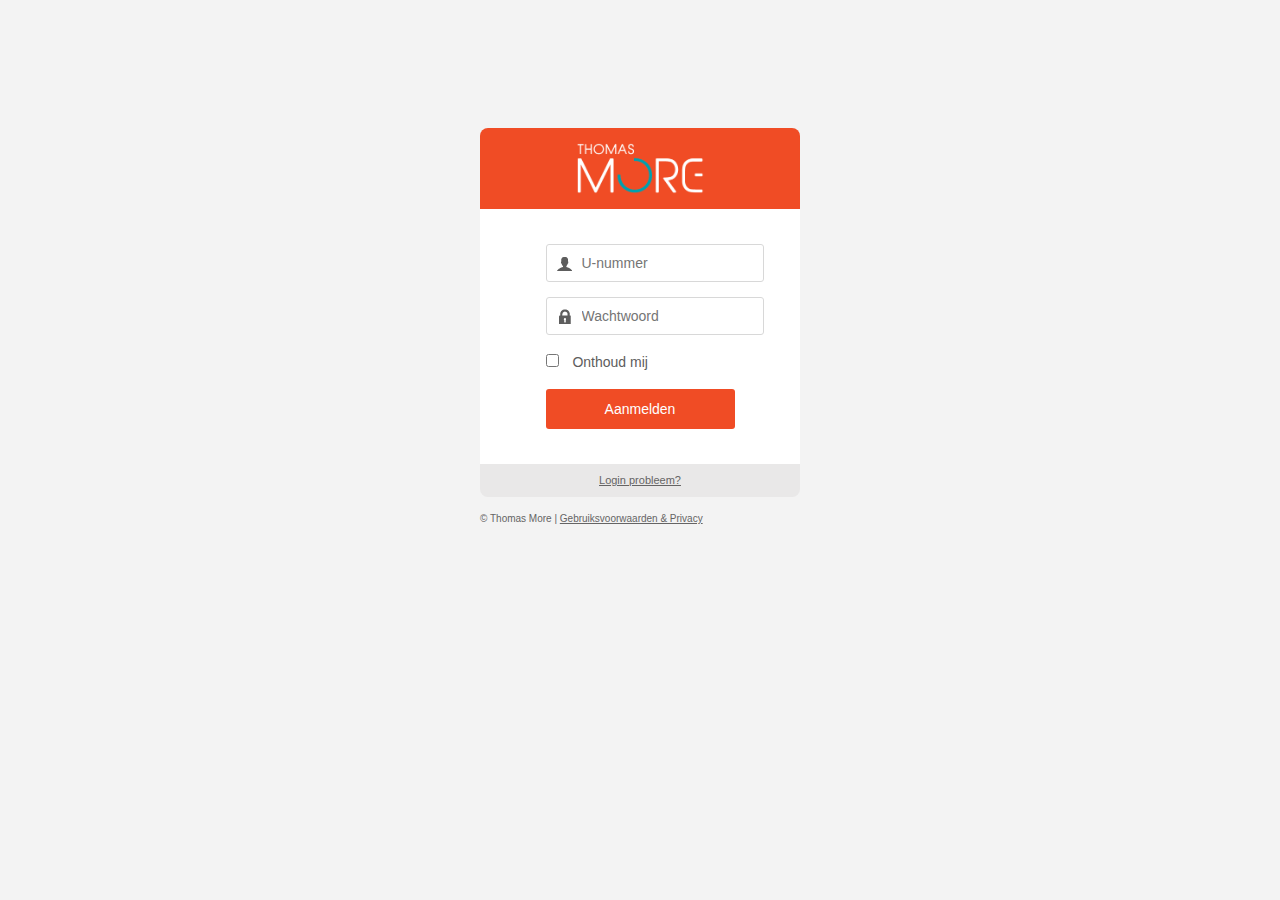
==== index.html @ 999e4d7d "Front-end" ====
<!doctype html>
<html lang="en">
<head>
	<meta charset="UTF-8">
	<link href="css/normalize.css" rel="stylesheet" type="text/css" />
	<link href="css/style.css" rel="stylesheet" type="text/css" />
	<title>Thomas More | Kerstkaart</title>
</head>
<body>

	<div id="login-container">
		<section id="login-header">
			<img id="login-logo" src="img/TM_logo.png" alt="Logo Thomas More Hogeschool"/>
		</section>

		<section id="login-content">
			<form>
				<input class="login-input unummer" type="text" name="unummer" placeholder="U-nummer" required>
				<input class="login-input wachtwoord" type="text" name="wachtwoord" placeholder="Wachtwoord" required>
				<input class="login-check" type="checkbox" name="onthouden"> Onthoud mij

				<!--<input class="login-button" type="submit" value="Aanmelden">-->
				<a class="login-button" href="stap1.html">Aanmelden</a>
			</form>
		</section>

		<section id="login-footer">
			<a href="#">Login probleem?</a>
		</section>

		<p id="login-copyright">&copy; Thomas More | <a href="#">Gebruiksvoorwaarden &amp; Privacy</a></p>
	</div>
	
</body>
</html>
---- css/style.css ----
.clearfix:after {
    content: ".";
    display: block;
    clear: both;
    visibility: hidden;
    line-height: 0;
    height: 0;
}
 
.clearfix {
    display: inline-block;
}
 
html[xmlns] .clearfix {
    display: block;
}
 
* html .clearfix {
    height: 1%;
}

/* LOGIN */

:focus {
	outline: 0;
}

body{
	background-color: #f3f3f3;
	font-family: Arial,sans-serif;
	color: #5d5d5d;
	line-height: 24px;
	font-size: 14px;
}

#login-container{
	width: 25%;
	margin: 0 auto;
	margin-top: 10%;
}

#login-header{
	background-color: #f04c25;
	-webkit-border-top-left-radius: 8px;
	-webkit-border-top-right-radius: 8px;
	-moz-border-radius-topleft: 8px;
	-moz-border-radius-topright: 8px;
	border-top-left-radius: 8px;
	border-top-right-radius: 8px;
	padding: 15px 0;
}

#login-logo{
	width: 40%;
	display: block;
	margin: 0 auto;
}

#login-content{
	padding: 35px 25px 35px 25px;
	background-color: white;
}

#login-content form{
	width: 70%;
	margin: 0 auto;
}

.login-input{
	border-radius: 3px;
	border: 1px solid #d8d8d8;
	padding: 10px 0px 10px 35px;
	display: block;
	margin-bottom: 15px;
}

form .unummer{
	background-image:url(../img/profile-icon.png);
	background-repeat:no-repeat;
	background-position:10px;
}

form .wachtwoord{
	background-image:url(../img/lock-icon.png);
	background-repeat:no-repeat;
	background-position:10px;
}

.login-button{
	margin-top: 15px;
	display: block;
	width: 100%;
	background-color: #f04c25;
	border: none;
	border-radius: 3px;
	color: white;
	padding: 8px 0;
	text-align: center;
	text-decoration: none;
}

#login-footer{
	background-color: #e9e8e8;
	text-align: center;
	padding: 3px 0 5px 0;
	-webkit-border-bottom-right-radius: 8px;
	-webkit-border-bottom-left-radius: 8px;
	-moz-border-radius-bottomright: 8px;
	-moz-border-radius-bottomleft: 8px;
	border-bottom-right-radius: 8px;
	border-bottom-left-radius: 8px;	
}

#login-footer a{
	color: #656464;
	font-size: 11px;
}

.login-check{
	margin-right: 10px;
}

#login-copyright a, 
#login-copyright{
	color: #656464;
	font-size: 10px;
}

/* -------------------------------------- */





#container, #preview-footer{
	margin: 0 auto;
	width: 60%;
	margin-top: 2%;
	-webkit-border-radius: 8px;
	-moz-border-radius: 8px;
	border-radius: 8px;
}

header{
	background-color: #f04c25;
	border-top-left-radius: 8px;
	border-top-right-radius: 8px;
	padding-bottom: 35px;
}

#content{
	background-color: white;
	padding: 70px 25px 20px 25px;
	-webkit-border-bottom-right-radius: 8px;
	-webkit-border-bottom-left-radius: 8px;
	-moz-border-radius-bottomright: 8px;
	-moz-border-radius-bottomleft: 8px;
	border-bottom-right-radius: 8px;
	border-bottom-left-radius: 8px;
}

#logo img{
	width:12%;
	display: block;
	margin: 0 auto;
}

#logo{
	display: block;
	clear: both;
}

#afmelden{
	float: right;
	color: white;
	background-color: #da470f;
	padding: 0px 10px;
	-webkit-border-top-right-radius: 8px;
	-moz-border-radius-topright: 8px;
	border-top-right-radius: 8px;
	font-size: 12px;
	text-decoration: none;
}

nav{
	margin-top: -14px;
	
}

nav ul{
	padding:0;
	margin:0;
}

nav li{
	display: inline-block;
	width: 20%;
	text-align: center;
	float: left;
	border-bottom: 1px solid #f9f9f9;
	padding: 15px 0px 15px 0px;
	background-color: white;
}

nav a{
	text-decoration: none;
	color: #dddbdb;
}


.active{
	background-color: #f9f9f9;
}

.active a{
	color: #5d5d5d;
}

.cijfer{
	border: 1px solid #f9f9f9;
	border-radius: 100px;
	padding: 3px 7px;
	margin-right: 8px;
}
.active .cijfer{
	border: 1px solid #5d5d5d;
}

#stap1-col1, 
#stap1-col2{
	display: inline-block;
}

#stap1-col1{
	width: 60%;
	margin-right: 5%;
	float: left;
}

#stap1-col2{
	width: 35%;
}

h1{
	font-size: 14px;
	font-weight: normal;
}

.stap1-preview{
	display: block;
	width: 100%;
	background-color: #f9f9f9;
	color: transparent;
	height: 300px;
}

.stap1-cards{
	display: inline-block;
	width: 45%;
	height: 100px;
	margin: 0px 5px 10px 0px;
	color: transparent;
	background-color: #f9f9f9;
}

#vorige-volgende{
	clear: both;
	display: block;
	list-style: none;
	padding: 0;
	margin-top: 50px;
}

.button-vorigevolgende, 
.button-email{
	background-color: #f04c25;
	border-radius: 3px;
	color: white;
	padding: 8px 10px;
	text-align: center;
	text-decoration: none;
}

#vorige-volgende li{
	display: inline-block;
}

#vorige-volgende li:first-child{
	float: left;
}

#vorige-volgende li:last-child{
	float: right;
}

.stap2-persoonlijkbericht{
	width: 99%;
	max-width: 99%;
	min-height: 200px;
	border: 1px solid #eeecec;
}

.stap2-characters{
	margin-top: -5px;
}

#emailtoevoegen, 
#emailaanpassen{
	list-style: none;
	padding: 0;
	display: inline-block;
}

#emailtoevoegen{
	float: left;
}

#emailaanpassen{
	float: right;
}

#emailtoevoegen li, 
#emailaanpassen li{
	display: inline-block;
}

#emailaanpassen .button-email{
	background-color: #f9f9f9;
	color: #d5d4d4;
}

#stap3-table{
	clear: both;
	width: 100%;
	display: block;
	margin-top: 70px;
}

#stap3-table th{
	background-color: #f9f9f9;
	font-weight: normal;
	text-align: left;
	color: black;
	padding: 3px 3px 3px 10px;
}

#stap3-table .col1, 
#stap3-table .col2 {
	width: 25%;
}
#stap3-table .col3 {
	width: 50%;
}

#stap3-table td{
	padding: 3px 3px 3px 10px;
}

#content-preview{
	padding-top:55px;
	width: 100%;
}

#preview-vorige-volgende ul, .stap4-card{
	display:block;
	padding:0;
}

#preview-vorige-volgende li{
	display: inline-block;
	list-style: none;
}
.stap4-card{
	list-style: none;
}
.stap4-card li{
	display: inline-block;
	width: 49%;
}

#container-preview{
	clear: both;
	width: 80%;
	margin: 0 auto;
	padding: 20px 0;
}

#preview-card li{
	display: inline-block;
	list-style: none;
	width: 49%;
	float: left;
}

#preview-card{
	padding: 0;
}

.stap4-card{
	background-color: #f9f9f9;
	color: transparent;
	min-height: 300px;
}

.stap4-message{
	background-color: white;
	min-height: 300px;
	padding-left: 20px;
}

#bewerken-verzenden{
	display: block;
	clear: both;
	width: 60%;
	margin: 0 auto;
	padding-top: 30px;
}

#bewerken-verzenden ul{
	margin: 0 auto;
	width: 270px;
	padding: 0;

}

#bewerken-verzenden li{
	display: inline-block;
	list-style: none;
}

#preview-footer{
	text-align: center;
}

#preview-header{
	background-color: transparent;
	padding-bottom: 0;
	padding-top: 2%;
}

#logo2 img{
	width:20%;
	display: block;
	margin: 0 auto;
}

.preview-verzonden, .button-nieuwekaart{
	text-align: center;
	margin: 0 auto;
}
.preview-verzonden{
	margin-bottom: 20px;
}

a.button-nieuwekaart{
	display: block;
	margin: 0 auto;
	background-color: #f04c25;
	border-radius: 3px;
	color: white;
	width: 180px;
	text-align: center;
	text-decoration: none;
	padding: 8px 0px 8px 0px;
}
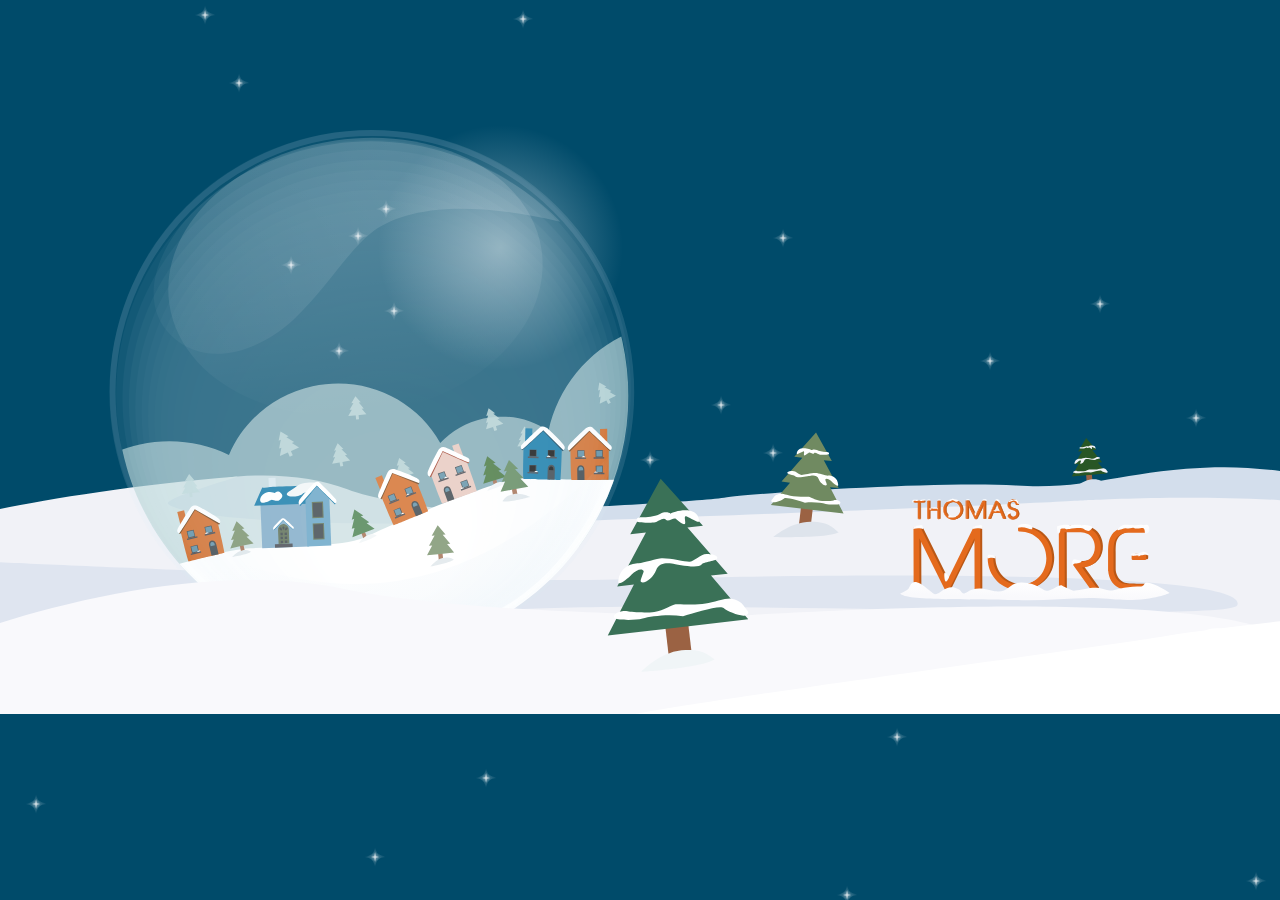
==== commit 6d24d6a7: "nieuwe versie ecard2" ====
--- a/index.html
+++ b/index.html
@@ -2,34 +2,35 @@
 <html lang="en">
 <head>
 	<meta charset="UTF-8">
-	<link href="css/normalize.css" rel="stylesheet" type="text/css" />
-	<link href="css/style.css" rel="stylesheet" type="text/css" />
-	<title>Thomas More | Kerstkaart</title>
+	<title>Amazing Glitter Star Effect Using Pure CSS3:techumber</title>
+	<link rel="stylesheet" href="style.css">
+	<link rel="stylesheet" href="snow.css">
+  <link rel="stylesheet" href="kadokes.css">
+  <link href="css/snowflakes.css" rel="stylesheet" media="screen" />
+	<link rel="stylesheet" href="reset.css">
 </head>
+<script src="js/ready.min.js" type="text/javascript"></script>
+  <script src="js/snowflakes.js" type="text/javascript"></script>
+<script type="text/javascript">
+    var snowflakes;
+    domReady(function() {
+      snowflakes = new Snowflakes('container','snowflakesContainer');   
+      snowflakes.create(100);
+    });
+</script>    
 <body>
-
-	<div id="login-container">
-		<section id="login-header">
-			<img id="login-logo" src="img/TM_logo.png" alt="Logo Thomas More Hogeschool"/>
-		</section>
-
-		<section id="login-content">
-			<form>
-				<input class="login-input unummer" type="text" name="unummer" placeholder="U-nummer" required>
-				<input class="login-input wachtwoord" type="text" name="wachtwoord" placeholder="Wachtwoord" required>
-				<input class="login-check" type="checkbox" name="onthouden"> Onthoud mij
-
-				<!--<input class="login-button" type="submit" value="Aanmelden">-->
-				<a class="login-button" href="stap1.html">Aanmelden</a>
-			</form>
-		</section>
-
-		<section id="login-footer">
-			<a href="#">Login probleem?</a>
-		</section>
-
-		<p id="login-copyright">&copy; Thomas More | <a href="#">Gebruiksvoorwaarden &amp; Privacy</a></p>
+	<div id="ecard">
+		<div id="snowflakesContainer"></div>  
+    
+		<div id="landschap">
+			
+		</div>
+		<div id="background">
+			<figure class="star">
+			</figure>
+		</div>
 	</div>
 	
+	<script type="text/javascript" src="loop.js"></script>
 </body>
 </html>--- a/style.css
+++ b/style.css
@@ -0,0 +1,104 @@
+/*simple reset*/
+html,
+body
+{
+	max-height: 1000px;
+
+}
+
+
+#ecard{
+	/*background-color: #004B6A;*/
+	display: block;
+	margin-left: auto;
+	margin-right: auto;
+}
+
+#landschap
+{
+	position: fixed;
+	background-image: url(landschap.svg);
+	background-repeat: no-repeat;
+	background-size: 100%;
+	height: 100%;
+	width: 100%;
+	z-index: 4;
+}
+
+#background
+{
+	position: fixed;
+	background: #004B6A;
+	height: 100%;
+	width: 100%;
+	z-index: -900;
+}
+
+.star {
+	display: block;
+	position: absolute;
+	background-image: url(ster.svg);
+	background-size: 20px;
+	background-repeat: no-repeat;
+	top: 50%;
+	left: 50%;
+	width: 20px;
+	height: 20px;
+	/*background: #F6F6F6;*/
+	overflow: hidden;
+	z-index: 2;
+	animation: glitter 4.5s linear 0s infinite normal;
+	-webkit-animation: glitter 4.5s linear 0s infinite normal;
+	-moz-animation: glitter 4.5s linear 0s infinite normal;
+	-ms-animation: glitter 4.5s linear 0s infinite normal;
+	-o-animation: glitter 4.5s linear 0s infinite normal;
+}
+/*.star-top,.star-bottom{
+	position: relative;
+	display: block;
+}
+.star-top:before , 
+.star-top:after ,
+.star-bottom:before ,
+.star-bottom:after{
+	content: "";
+	width: 20px;
+	height: 20px;
+	background: #004B6A;
+	border-radius: 50%;
+	position: absolute;
+}*/
+/*CSS3 pseudo class for positioning curves*/
+/*.star-top:before {
+	top: -10px;
+	left: -10px;
+}
+.star-top:after {
+	bottom: -10px;
+	left: 10px;
+}
+.star-bottom:before {
+	top: 10px;
+	left: -10px;
+}
+.star-bottom:after {
+	top: 10px;
+	left: 10px;
+}*/
+/*css3 keyframes for glittering effect*/
+@-webkit-keyframes glitter {
+	0%   { -webkit-transform: scale(1.0); opacity: 1; }
+	25%  { -webkit-transform: scale(0.5); opacity: 0; }
+	50%  { -webkit-transform: scale(1.0); opacity: 1; }
+	75%  { -webkit-transform: scale(0.5); opacity: 0; }
+	100% { -webkit-transform: scale(1.0); opacity: 1; }
+}
+@-moz-keyframes glitter {
+	0%   { -moz-transform: scale(1.0); opacity: 1; }
+	25%  { -moz-transform: scale(0.5); opacity: 0; }
+	50%  { -moz-transform: scale(1.0); opacity: 1; }
+	75%  { -moz-transform: scale(0.5); opacity: 0; }
+	100% { -moz-transform: scale(1.0); opacity: 1; }
+}
+
+
--- a/snow.css
+++ b/snow.css
@@ -0,0 +1,126 @@
+
+
+
+.svg-snowglobe
+{
+  z-index: 100;
+  position: fixed;
+  width: 100%;
+  height: 100%;
+}
+
+.svg-snowglobe .snow { 
+  fill: #ffffff; 
+  fill-opacity: 0;
+  
+}
+
+
+.svg-snowglobe .snow { 
+  -webkit-animation-name: snowfall;
+  -webkit-animation-duration: 10s;
+  -webkit-animation-iteration-count: infinite;
+  -webkit-animation-timing-function: ease-in;
+  
+  -ms-animation-name: snowfall;
+  -ms-animation-duration: 10s;
+  -ms-animation-iteration-count: infinite;
+  -ms-animation-timing-function: ease-in;
+
+  animation-name: snowfall;
+  animation-duration: 10s;
+  animation-iteration-count: infinite;
+  animation-timing-function: ease-in;
+  
+}
+
+.svg-snowglobe .snow:nth-child(1) { 
+  -webkit-animation-delay: 2s; 
+  -ms-animation-delay: 2s; 
+  animation-delay: 2s; 
+}
+.svg-snowglobe .snow:nth-child(2) { 
+  -webkit-animation-delay: 4s; 
+  -ms-animation-delay: 4s;
+  animation-delay: 4s; 
+  
+}
+.svg-snowglobe .snow:nth-child(3) { 
+  -webkit-animation-delay: 6s; 
+  -ms-animation-delay: 6s;
+  animation-delay: 6s; 
+}
+.svg-snowglobe .snow:nth-child(4) { 
+  -webkit-animation-delay: 8s; 
+  -ms-animation-delay: 8s;
+  animation-delay: 8s; 
+}
+.svg-snowglobe .snow:nth-child(5) { 
+  -webkit-animation-delay: 10s;
+  -ms-animation-delay: 10s;
+  animation-delay: 10s;
+}
+.svg-snowglobe .snow:nth-child(6) { 
+  -webkit-animation-delay: 12s;
+  -ms-animation-delay: 12s;
+  animation-delay: 12s;
+}
+.svg-snowglobe .snow:nth-child(7) { 
+  -webkit-animation-delay: 14s;
+  -ms-animation-delay: 14s;
+  animation-delay: 14s;
+}
+.svg-snowglobe .snow:nth-child(8) { 
+  -webkit-animation-delay: 16s; 
+  -ms-animation-delay: 16s;
+  animation-delay: 16s; 
+}
+.svg-snowglobe .snow:nth-child(9) { 
+  -webkit-animation-delay: 18s;
+  -ms-animation-delay: 18s;
+  animation-delay: 18s;
+}
+.svg-snowglobe .snow:nth-child(10) { 
+  -webkit-animation-delay: 20s;
+  -ms-animation-delay: 20s;
+  animation-delay: 20s;
+}
+
+.svg-snowglobe .snow:nth-child(11) { 
+  -webkit-animation-delay: 20s;
+  -ms-animation-delay: 20s;
+  animation-delay: 20s;
+}
+
+.svg-snowglobe .snow:nth-child(12) { 
+  -webkit-animation-delay: 20s;
+  -ms-animation-delay: 20s;
+  animation-delay: 20s;
+}
+
+.svg-snowglobe .snow:nth-child(13) { 
+  -webkit-animation-delay: 20s;
+  -ms-animation-delay: 20s;
+  animation-delay: 20s;
+}
+
+@-webkit-keyframes snowfall { 
+  0% { fill-opacity: 0; }
+  25% { fill-opacity: 1; }
+  50% { -webkit-transform: translateY(25px); fill-opacity: 0; }
+  100% { fill-opacity: 0 }
+}
+
+@-ms-keyframes snowfall { 
+  0% { fill-opacity: 0; }
+  25% { fill-opacity: 1; }
+  50% { -ms-transform: translateY(25px); fill-opacity: 0; }
+  100% { fill-opacity: 0 }
+}
+
+@keyframes snowfall { 
+  0% { fill-opacity: 0; }
+  25% { fill-opacity: 1; }
+  50% { transform: translateY(25px); fill-opacity: 0; }
+  100% { fill-opacity: 0 }
+}--- a/kadokes.css
+++ b/kadokes.css
@@ -0,0 +1,70 @@
+#kadokes
+{
+  z-index: 2;
+  position: fixed;
+  top: 25%;
+  left: -15%;
+}
+
+@-webkit-keyframes snow{
+  100% { top: 400px; -webkit-transform: rotate(2.2turn); }
+  }
+@-o-keyframes snow{
+  100% { top: 400px; -o-transform: rotate(2.2turn); }
+  }
+@-ms-keyframes snow{
+  100% { top: 400px; -ms-transform: rotate(2.2turn); }
+  }
+@-moz-keyframes snow{
+  100% { top: 400px; -moz-transform: rotate(2.2turn); }
+  }
+@keyframes snow{
+  100% { top: 400px; transform: rotate(2.2turn); }
+  }
+@-webkit-keyframes drift{
+  0% { left: -5px; }
+  25% { left: 55px; }
+  55% { left: -15px; }
+  100% { left: 0px;   }
+  }
+@-o-keyframes drift{
+  0% { left: -5px; }
+  25% { left: 55px; }
+  55% { left: -15px; }
+  100% { left: 0px; }
+  }
+@-ms-keyframes drift{
+  0% { left: -5px; }
+  25% { left: 55px; }
+  55% { left: -15px; }
+  100% { left: 0px; }
+  }
+@-moz-keyframes drift{
+  0% { left: -5px; }
+  25% { left: 55px; }
+  55% { left: -15px; }
+  100% { left: 0px; }
+  }
+@keyframes drift{
+  0% { left: -5px; }
+  25% { left: 55px; }
+  55% { left: -15px; }
+  100% { left: 0px; }
+  }
+
+img.flake {
+  width: 150px;
+  height: 150px;
+  position: relative;
+  -webkit-animation: snow 8s linear infinite forwards,drift 12s ease-in-out forwards infinite;
+  -moz-animation: snow 8s linear infinite forwards,drift 12s ease-in-out forwards infinite;
+  -ms-animation: snow 8s linear infinite forwards,drift 12s ease-in-out forwards infinite;
+  -o-animation: snow 8s linear infinite forwards,drift 12s ease-in-out forwards infinite;
+  animation: snow 8s linear infinite forwards,drift 12s ease-in-out forwards infinite;
+  }
+img.slow {
+  -webkit-animation: snow 12s linear infinite forwards,drift 18s ease-in-out forwards infinite;
+  -moz-animation: snow 12s linear infinite forwards,drift 184s ease-in-out forwards infinite;
+  -o-animation: snow 12s linear infinite forwards,drift 18s ease-in-out forwards infinite;
+  animation: snow 12s linear infinite forwards,drift 18s ease-in-out forwards infinite;
+  }--- a/css/snowflakes.css
+++ b/css/snowflakes.css
@@ -0,0 +1,220 @@
+/**********************************************
+ Based on the CSS3 snow demo created
+ by Estelle Weyl (@estellevw) available at:
+ http://www.standardista.com/sxsw/
+***********************************************/
+
+/* make sure horizontal scrollbars don't pop up because snowflakes stray over the edge */
+
+
+/* snowflakes container */
+#snowflakesContainer {
+	top: -15px;
+	position: absolute;
+	width: 100%;
+	height: 100%;
+	z-index: 100;
+	overflow: hidden;
+}
+
+/* default animation and transform */
+.snowflake {
+	position: absolute;
+	display: inline-block;
+	background-color: white;
+	opacity: 0.5;
+	height: 7px;
+	width: 7px;
+	z-index: -1;
+	border-radius: 50%;
+	-webkit-border-radius: 50%;
+	-moz-border-radius: 50%;
+	-ms-border-radius: 50%;
+	transform-origin: left -20px;
+	animation: falling 7.7s linear 2s infinite;
+	-webkit-transform-origin: left -20px;
+	-webkit-animation: falling 7.7s linear 2s infinite;
+	-moz-animation: falling 7.7s linear 2s infinite;
+	-ms-animation: falling 7.7s linear 2s infinite;
+}
+
+/* animation used for ALL snowflakes, 1000px will be updated by Snowflakes.create() to reflect true height of window */
+@keyframes falling {
+	0% { 
+		transform: translate3d(0,0,0) rotate(0deg);
+	}
+	100% { 
+		transform: translate3d(0,1000px,0) rotate(360deg);
+	}	
+}
+
+@-webkit-keyframes falling {
+	0% { 
+		-webkit-transform: translate3d(0,0,0) rotate(0deg);
+	}
+	100% { 
+		-webkit-transform: translate3d(0,1000px,0) rotate(360deg);
+	}	
+}
+
+@-moz-keyframes falling {
+	0% { 
+		-moz-transform: translate3d(0,0,0) rotate(0deg);
+	}
+	100% { 
+		-moz-transform: translate(0,1000px) rotate(360deg);
+	}	
+}
+
+@-ms-keyframes falling {
+	0% { 
+		-ms-transform: translate3d(0,0,0) rotate(0deg);
+	}
+	100% { 
+		-ms-transform: translate(0,1000px) rotate(360deg);
+	}	
+}
+
+/* different sizes, and default origins based on size */
+.snowflakeSizeLRG {
+	height:11px;
+	width:11px;
+	transform-origin: left -30px;
+	-webkit-transform-origin: left -30px;
+	-moz-transform-origin: left -30px;
+	-ms-transform-origin: left -30px;
+}
+.snowflakeSizeMED {
+	height:9px;
+	width:9px;
+	transform-origin: left -30px;
+	-webkit-transform-origin: left -30px;
+	-moz-transform-origin: left -30px;
+	-ms-transform-origin: left -30px;
+}
+.snowflakeSizeSM {
+	height:5px;
+	width:5px;
+	transform-origin: -30px 0;
+	-webkit-transform-origin: -30px 0;
+	-moz-transform-origin: -30px 0;
+	-ms-transform-origin: -30px 0;
+}
+
+/* different speeds so flakes look just that much different */
+.snowflakeSpeedSlow {
+	animation-duration: 7.1s; 
+	animation-iteration-count: infinite;
+	transform-origin: -10px -20px;
+	-webkit-animation-duration: 7.1s; 
+	-webkit-animation-iteration-count: infinite;
+	-webkit-transform-origin: -10px -20px;
+	-moz-animation-duration: 7.1s; 
+	-moz-animation-iteration-count: infinite;
+	-moz-transform-origin: -10px -20px;
+	-ms-animation-duration: 7.1s; 
+	-ms-animation-iteration-count: infinite;
+	-ms-transform-origin: -10px -20px;
+}
+.snowflakeSpeedMed {
+	animation-duration: 6.6s; 
+	animation-iteration-count: infinite;
+	transform-origin: -10px -20px;
+	-webkit-animation-duration: 6.6s; 
+	-webkit-animation-iteration-count: infinite;
+	-webkit-transform-origin: -10px -20px;
+	-moz-animation-duration: 6.6s; 
+	-moz-animation-iteration-count: 12;
+	-moz-transform-origin: -10px -20px;
+	-ms-animation-duration: 6.6s; 
+	-ms-animation-iteration-count: 12;
+	-ms-transform-origin: -10px -20px;
+}
+.snowflakeSpeedFast {
+	animation-duration: 5.9s; 
+	animation-iteration-count: infinite;
+	transform-origin: -10px -20px;
+	-webkit-animation-duration: 5.9s; 
+	-webkit-animation-iteration-count: infinite;
+	-webkit-transform-origin: -10px -20px;
+	-moz-animation-duration: 5.9s; 
+	-moz-animation-iteration-count: 12;
+	-moz-transform-origin: -10px -20px;
+	-ms-animation-duration: 5.9s; 
+	-ms-animation-iteration-count: 12;
+	-ms-transform-origin: -10px -20px;
+}
+
+/* different opacities so flakes look just that much different */
+.snowflakeOpacityFaint {
+	opacity: 0.1;
+}
+.snowflakeOpacityLight {
+	opacity: 0.3;
+}
+.snowflakeOpacityDark {
+	opacity: 0.7;
+}
+
+/* different delays so they don't all start at the same time */
+.snowflakeDelay1 {
+	animation-delay: 3.4s;
+	-webkit-animation-delay: 3.4s;
+	-moz-animation-delay: 3.4s;
+	-ms-animation-delay: 3.4s;
+}
+.snowflakeDelay2 {
+	animation-delay: 1.5s;
+	-webkit-animation-delay: 1.5s;
+	-moz-animation-delay: 1.5s;
+	-ms-animation-delay: 1.5s;
+}
+.snowflakeDelay3 {
+	animation-delay: 4.6s;
+	-webkit-animation-delay: 4.6s;
+	-moz-animation-delay: 4.6s;
+	-ms-animation-delay: 4.6s;
+}
+.snowflakeDelay4 {
+	animation-delay: 6.3s
+	-webkit-animation-delay: 6.3s;
+	-moz-animation-delay: 6.3s;
+	-ms-animation-delay: 6.3s;
+}
+.snowflakeDelay5 {
+	animation-delay: 0.4s;
+	-webkit-animation-delay: 0.4s;
+	-moz-animation-delay: 0.4s;
+	-ms-animation-delay: 0.4s;
+}
+.snowflakeDelay6 {
+	animation-delay: 8.1s;
+	-webkit-animation-delay: 8.1s;
+	-moz-animation-delay: 8.1s;
+	-ms-animation-delay: 8.1s;
+}
+
+/* playing with timing functions to make it a teeny bit more random like */
+.snowflakeSizeLRG.snowflakeDelay2 {animation-timing-function:ease-in-out;}
+.snowflakeSizeLRG.snowflakeDelay1 {animation-timing-function:ease-out;}
+.snowflakeSizeLRG.snowflakeDelay2 {-webkit-animation-timing-function:ease-in-out;}
+.snowflakeSizeLRG.snowflakeDelay1 {-webkit-animation-timing-function:ease-out;}
+.snowflakeSizeLRG.snowflakeDelay2 {-moz-animation-timing-function:ease-in-out;}
+.snowflakeSizeLRG.snowflakeDelay1 {-moz-animation-timing-function:ease-out;}
+.snowflakeSizeLRG.snowflakeDelay2 {-ms-animation-timing-function:ease-in-out;}
+.snowflakeSizeLRG.snowflakeDelay1 {-ms-animation-timing-function:ease-out;}
+
+/* playing with opacity to make it a teeny bit more random like */
+.snowflakeSpeedMed.snowflakeDelay2 {opacity: 0.5}
+.snowflakeSpeedMed.snowflakeDelay1 {opacity: 0.3}
+.snowflakeSpeedFast.snowflakeDelay2 {opacity: 0.7}
+.snowflakeSpeedFast.snowflakeDelay1 {opacity: 0.6;
+	animation-timing-function:ease-in;
+	transform-origin: left 10px;
+	-webkit-animation-timing-function:ease-in;
+	-webkit-transform-origin: left 10px;
+	-moz-animation-timing-function:ease-in;
+	-moz-transform-origin: left 10px;
+	-ms-animation-timing-function:ease-in;
+	-ms-transform-origin: left 10px;}
+.snowflakeSpeedSlow {opacity: 0.8}